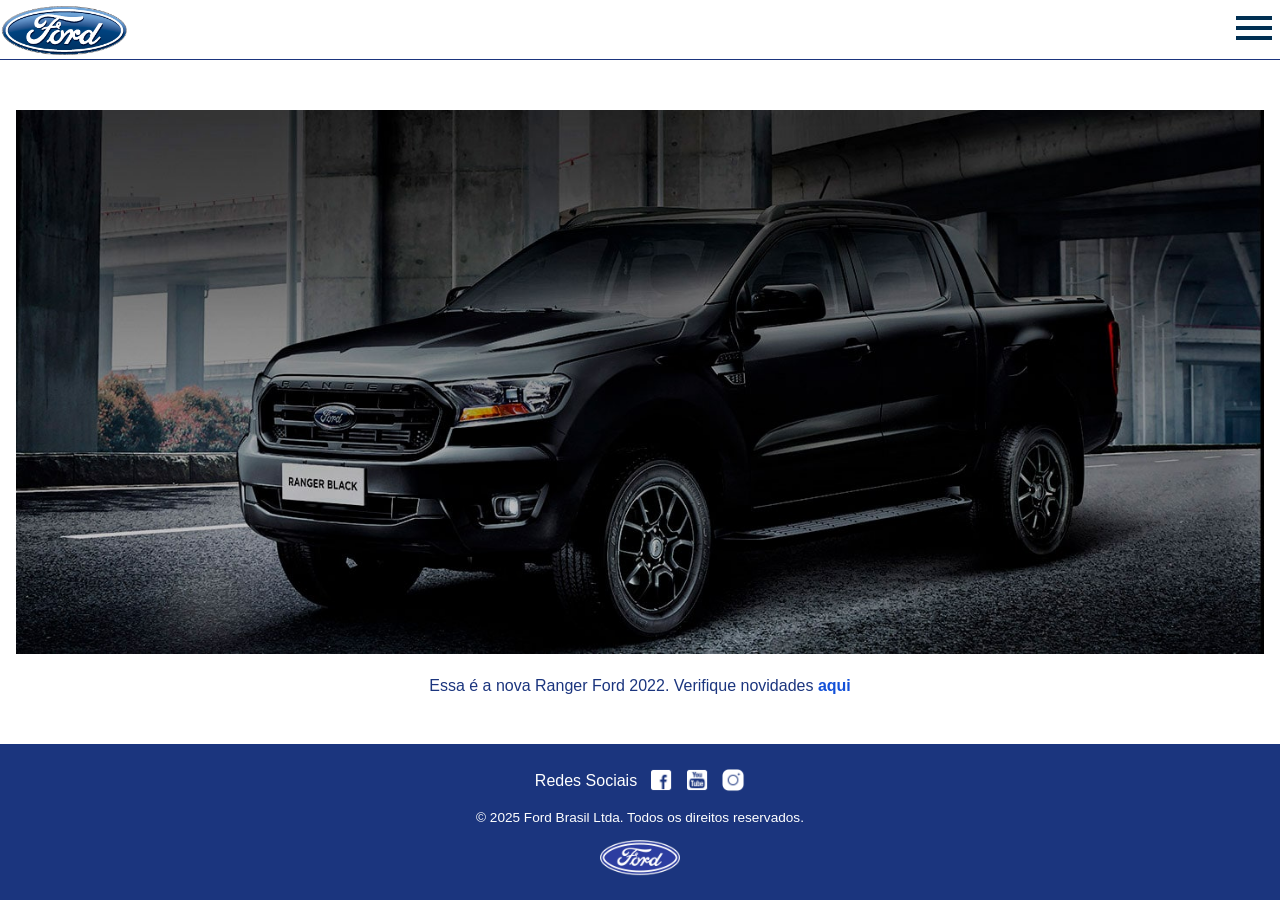
==== index.html @ 404295fd "home page" ====
<!DOCTYPE html>
<html lang="pt-BR">

<head>
    <meta charset="UTF-8">
    <meta name="viewport" content="width=device-width, initial-scale=1.0">
    <title>Ford</title>
    <link rel="stylesheet" href="assets/styles/reset.css">
    <link rel="stylesheet" href="assets/styles/styles.css">
</head>

<body>
    <header class="cabecalho">
        <div class="container">
            <img src="assets/imgs/logo-ford-256.png" alt="Logo da Ford" class="container__logo">
        </div>
        <div class="container">
            <input type="checkbox" id="menu" class="container__botao" />
            <label for="menu">
                <span class="cabecalho__menu-hamburger container__imagem"></span>
            </label>
            <nav class="cabecalho__menu">
                <ul class="cabecalho__lista">
                    <li class="cabecalho__titulo"><a href="index.html" class="cabecalho__link">Home</a></li>
                    <li class="cabecalho__item"><a href="lancamento.html" class="cabecalho__link">Lançamento</a></li>
                    <li class="cabecalho__item"><a href="contato.html" class="cabecalho__link">Contato</a></li>
                </ul>
            </nav>
        </div>
    </header>

    <section class="banner">
        <img src="assets/imgs/imagem_1.jpg" alt="Ranger Ford" class="banner__imagem">
        <p>Essa é a nova Ranger Ford 2022. Verifique novidades <a href="lancamento.html">aqui</a></p>
    </section>

    <footer class="rodape">
        <div class="rodape__redes">
            <span>Redes Sociais</span>
            <a href="https://www.facebook.com/FordBrasil/?locale=pt_BR" target="_blank" class="rodape__link"><img
                    src="assets/imgs/facebook-50.png" alt="Facebook"></a>
            <a href="https://www.youtube.com/fordbrasil" target="_blank" class="rodape__link"><img
                    src="assets/imgs/youtube-squared-50.png" alt="YouTube"></a>
            <a href="https://www.instagram.com/fordbrasil/" target="_blank" class="rodape__link"><img
                    src="assets/imgs/instagram-logo-50.png" alt="Instagram"></a>
        </div>
        <p class="rodape__copyright">&copy; 2025 Ford Brasil Ltda. Todos os direitos reservados.</p>
        <img src="assets/imgs/ford-96.png" alt="Logo da Ford" class="rodape__logo">
    </footer>

</body>

</html>
---- assets/styles/styles.css ----
@import url(header.css);
@import url(footer.css);
@import url(home.css);

:root {
    --azul: #1b357e;
    --azul-claro: #1351d8;
    --branco: #ffffff;
}

body {
    display: flex;
    flex-direction: column;
    min-height: 100vh;
    font-family: Arial, sans-serif;
    background: var(--branco);
    color: var(--azul);
}
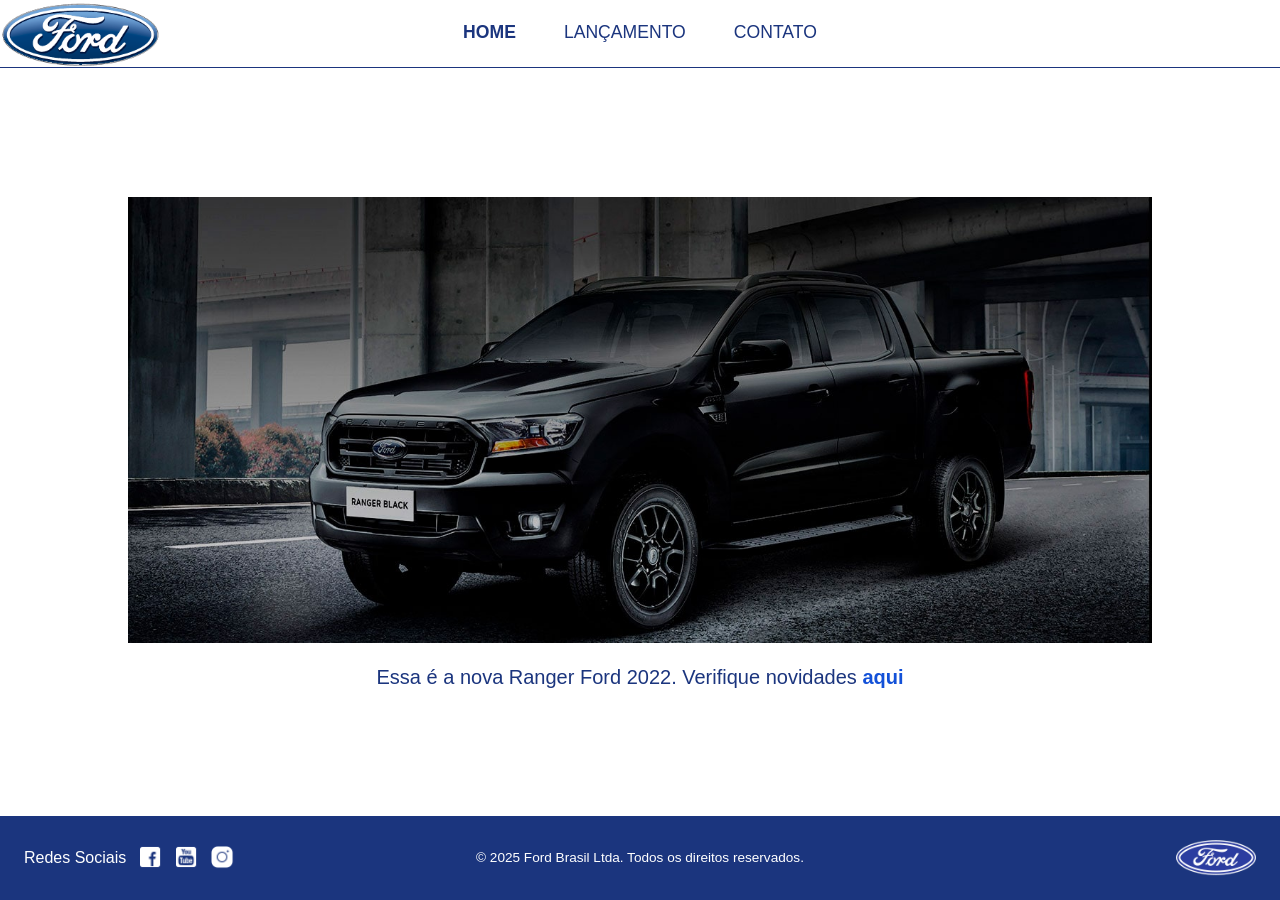
==== commit ede74216: "implementa link na foto" ====
--- a/index.html
+++ b/index.html
@@ -30,7 +30,7 @@
     </header>
 
     <section class="banner">
-        <img src="assets/imgs/imagem_1.jpg" alt="Ranger Ford" class="banner__imagem">
+        <a href="lancamento.html"><img src="assets/imgs/imagem_1.jpg" alt="Ranger Ford" class="banner__imagem"></a>
         <p>Essa é a nova Ranger Ford 2022. Verifique novidades <a href="lancamento.html">aqui</a></p>
     </section>
 
--- a/assets/styles/styles.css
+++ b/assets/styles/styles.css
@@ -1,11 +1,14 @@
 @import url(header.css);
 @import url(footer.css);
 @import url(home.css);
+@import url(lancamento.css);
+@import url(contato.css);
 
 :root {
     --azul: #1b357e;
     --azul-claro: #1351d8;
     --branco: #ffffff;
+    --cinza-claro: #ccc;
 }
 
 body {
@@ -16,3 +19,7 @@
     background: var(--branco);
     color: var(--azul);
 }
+
+html {
+    overflow-y: scroll;
+}
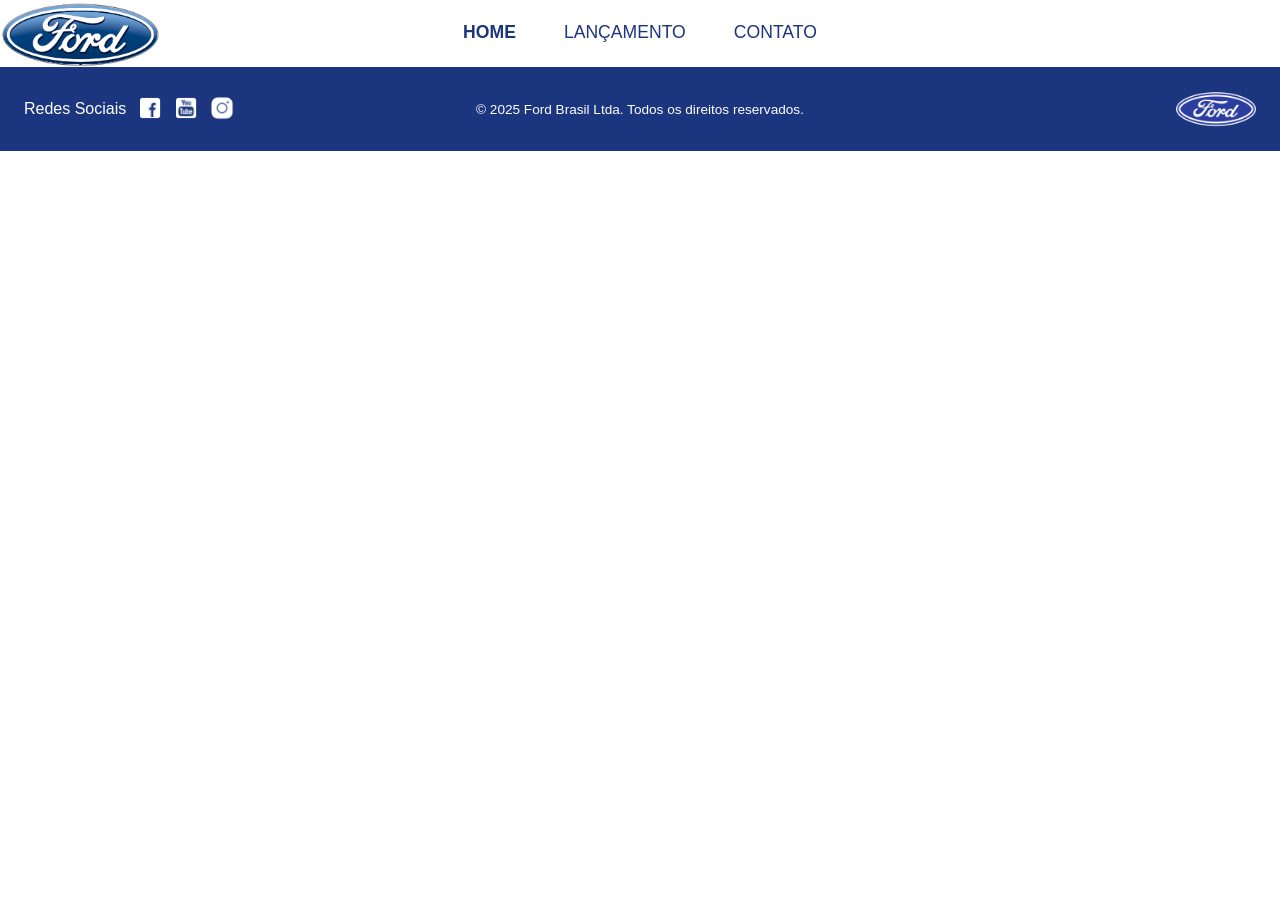
==== commit 7e8323ed: "atualiza main para implementar o carousel" ====
--- a/index.html
+++ b/index.html
@@ -29,10 +29,19 @@
         </div>
     </header>
 
-    <section class="banner">
-        <a href="lancamento.html"><img src="assets/imgs/imagem_1.jpg" alt="Ranger Ford" class="banner__imagem"></a>
-        <p>Essa é a nova Ranger Ford 2022. Verifique novidades <a href="lancamento.html">aqui</a></p>
-    </section>
+    <main>
+        <div id="carousel">
+        </div>
+        <div id="carousel-title">
+        </div>
+        <script>
+            //insert each image on carousel
+            carouselArr.push(new Carousel("assets/img/imagem_1.jpg", "Esta é a nova Ranger Ford 2022. Verifique novidades.", "assets/html/lancamento.html"));
+            carouselArr.push(new Carousel("assets/img/imagem_2.jpg", "Ford a nossa história", "#"));
+            carouselArr.push(new Carousel("assets/img/imagem_3.jpg", "Nova Ford Bronco Sport 2022", "assets/html/lancamento.html"));
+            Carousel.Start(carouselArr);
+        </script>
+    </main>
 
     <footer class="rodape">
         <div class="rodape__redes">
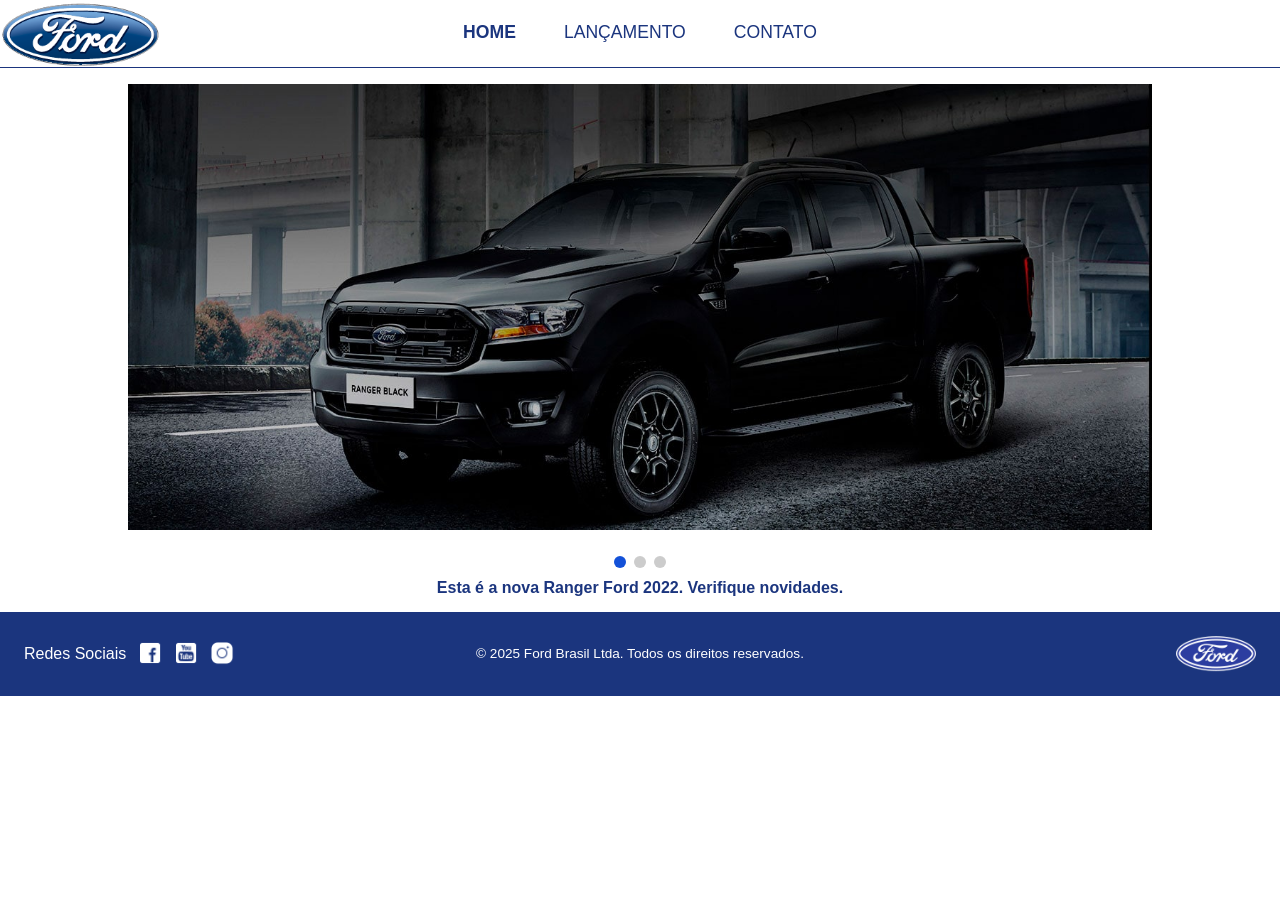
==== commit d926c2c5: "implementa estrutura do carrossel na página inicial" ====
--- a/index.html
+++ b/index.html
@@ -7,6 +7,7 @@
     <title>Ford</title>
     <link rel="stylesheet" href="assets/styles/reset.css">
     <link rel="stylesheet" href="assets/styles/styles.css">
+    <script src="assets/js/carousel.js"></script>
 </head>
 
 <body>
@@ -30,15 +31,15 @@
     </header>
 
     <main>
-        <div id="carousel">
-        </div>
-        <div id="carousel-title">
+        <div class="banner">
+            <div id="carousel"></div>
+            <div id="carousel-title"></div>
         </div>
         <script>
             //insert each image on carousel
-            carouselArr.push(new Carousel("assets/img/imagem_1.jpg", "Esta é a nova Ranger Ford 2022. Verifique novidades.", "assets/html/lancamento.html"));
-            carouselArr.push(new Carousel("assets/img/imagem_2.jpg", "Ford a nossa história", "#"));
-            carouselArr.push(new Carousel("assets/img/imagem_3.jpg", "Nova Ford Bronco Sport 2022", "assets/html/lancamento.html"));
+            carouselArr.push(new Carousel("assets/imgs/imagem_1.jpg", "Esta é a nova Ranger Ford 2022. Verifique novidades.", "lancamento.html"));
+            carouselArr.push(new Carousel("assets/imgs/imagem_2.jpg", "Ford a nossa história", "#"));
+            carouselArr.push(new Carousel("assets/imgs/imagem_3.jpg", "Nova Ford Bronco Sport 2022", "lancamento.html"));
             Carousel.Start(carouselArr);
         </script>
     </main>
